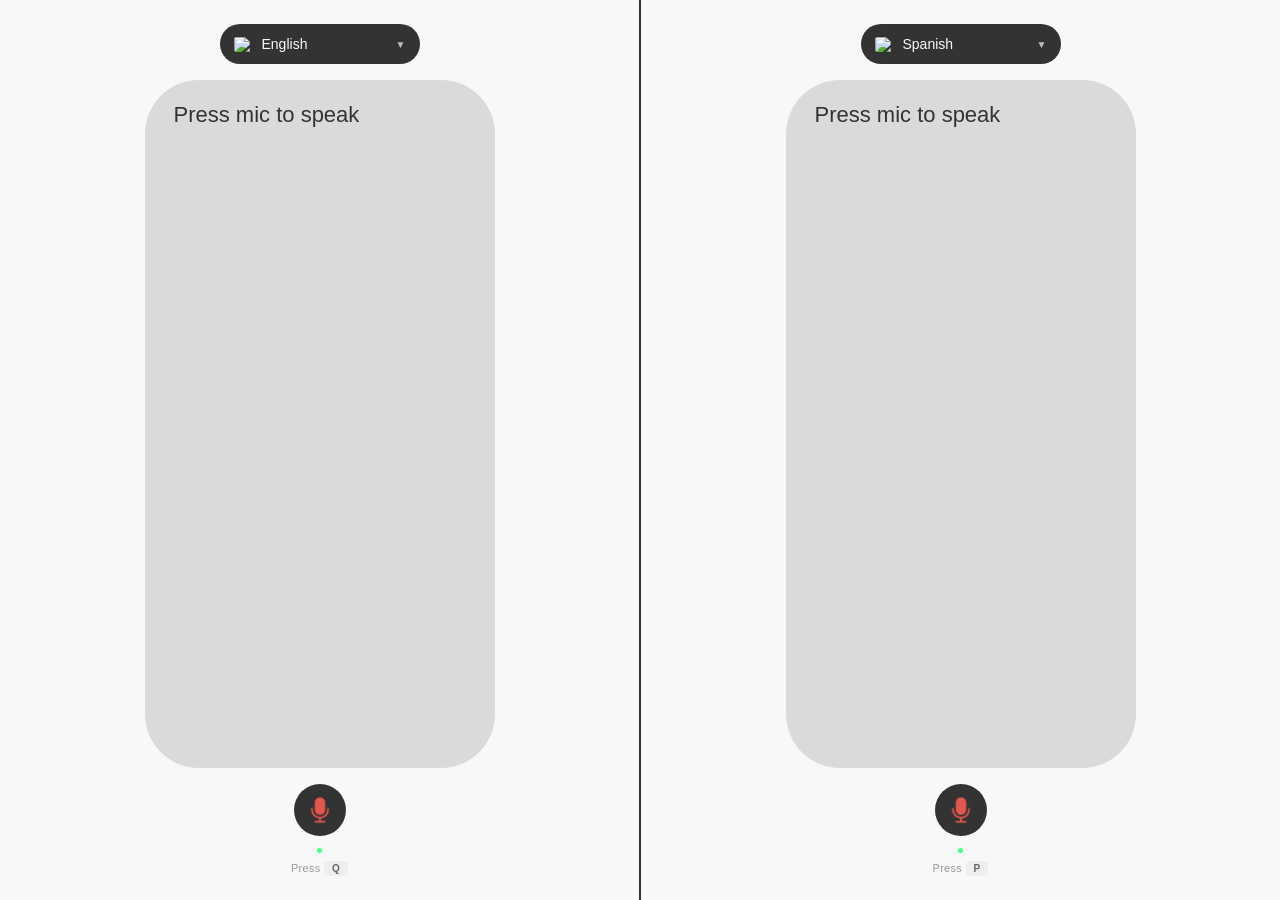
==== app.html @ 2e1ec72f "landing page fix" ====
<!DOCTYPE html>
<html lang="en">
<head>
    <meta charset="UTF-8" />
    <meta name="viewport" content="width=device-width, initial-scale=1.0, maximum-scale=1.0, user-scalable=no" />
    <title>MICHI — AI Voice Translator</title>
    <link rel="stylesheet" href="style.css" />
</head>
<body>

    <!-- ============================================================ -->
    <!-- SPEAKER 1 (Bottom on mobile, Left on desktop)                -->
    <!-- ============================================================ -->
    <div id="speaker1" class="speaker-half bottom-half">

        <!-- Language Selector - CUSTOM DROPDOWN -->
        <div class="language-section">
            <div class="custom-dropdown" id="dropdown1">
                <button class="dropdown-trigger" id="dropdownBtn1">
                    <img src="https://flagcdn.com/w40/us.png" alt="English" class="flag-image" />
                    <span class="selected-text">English</span>
                    <span class="arrow">▼</span>
                </button>
                <ul class="dropdown-menu" id="dropdownMenu1">
                    <li data-value="en"    data-flag="https://flagcdn.com/w40/us.png" class="active">English</li>
                    <li data-value="es"    data-flag="https://flagcdn.com/w40/es.png">Spanish</li>
                    <li data-value="fr"    data-flag="https://flagcdn.com/w40/fr.png">French</li>
                    <li data-value="de"    data-flag="https://flagcdn.com/w40/de.png">German</li>
                    <li data-value="it"    data-flag="https://flagcdn.com/w40/it.png">Italian</li>
                    <li data-value="pt"    data-flag="https://flagcdn.com/w40/pt.png">Portuguese</li>
                    <li data-value="pt-BR" data-flag="https://flagcdn.com/w40/br.png">Portuguese (Brazilian)</li>
                    <li data-value="nl"    data-flag="https://flagcdn.com/w40/nl.png">Dutch</li>
                    <li data-value="pl"    data-flag="https://flagcdn.com/w40/pl.png">Polish</li>
                    <li data-value="sv"    data-flag="https://flagcdn.com/w40/se.png">Swedish</li>
                    <li data-value="no"    data-flag="https://flagcdn.com/w40/no.png">Norwegian</li>
                    <li data-value="da"    data-flag="https://flagcdn.com/w40/dk.png">Danish</li>
                    <li data-value="fi"    data-flag="https://flagcdn.com/w40/fi.png">Finnish</li>
                    <li data-value="is"    data-flag="https://flagcdn.com/w40/is.png">Icelandic</li>
                    <li data-value="ro"    data-flag="https://flagcdn.com/w40/ro.png">Romanian</li>
                    <li data-value="hu"    data-flag="https://flagcdn.com/w40/hu.png">Hungarian</li>
                    <li data-value="cs"    data-flag="https://flagcdn.com/w40/cz.png">Czech</li>
                    <li data-value="sk"    data-flag="https://flagcdn.com/w40/sk.png">Slovak</li>
                    <li data-value="hr"    data-flag="https://flagcdn.com/w40/hr.png">Croatian</li>
                    <li data-value="bs"    data-flag="https://flagcdn.com/w40/ba.png">Bosnian</li>
                    <li data-value="sr"    data-flag="https://flagcdn.com/w40/rs.png">Serbian</li>
                    <li data-value="sl"    data-flag="https://flagcdn.com/w40/si.png">Slovenian</li>
                    <li data-value="bg"    data-flag="https://flagcdn.com/w40/bg.png">Bulgarian</li>
                    <li data-value="mk"    data-flag="https://flagcdn.com/w40/mk.png">Macedonian</li>
                    <li data-value="sq"    data-flag="https://flagcdn.com/w40/al.png">Albanian</li>
                    <li data-value="el"    data-flag="https://flagcdn.com/w40/gr.png">Greek</li>
                    <li data-value="ru"    data-flag="https://flagcdn.com/w40/ru.png">Russian</li>
                    <li data-value="uk"    data-flag="https://flagcdn.com/w40/ua.png">Ukrainian</li>
                    <li data-value="lt"    data-flag="https://flagcdn.com/w40/lt.png">Lithuanian</li>
                    <li data-value="lv"    data-flag="https://flagcdn.com/w40/lv.png">Latvian</li>
                    <li data-value="et"    data-flag="https://flagcdn.com/w40/ee.png">Estonian</li>
                    <li data-value="ca"    data-flag="https://flagcdn.com/w40/es.png">Catalan</li>
                    <li data-value="gl"    data-flag="https://flagcdn.com/w40/es.png">Galician</li>
                    <li data-value="eu"    data-flag="https://flagcdn.com/w40/es.png">Basque</li>
                    <li data-value="cy"    data-flag="https://flagcdn.com/w40/gb.png">Welsh</li>
                    <li data-value="ga"    data-flag="https://flagcdn.com/w40/ie.png">Irish</li>
                    <li data-value="mt"    data-flag="https://flagcdn.com/w40/mt.png">Maltese</li>
                    <li data-value="lb"    data-flag="https://flagcdn.com/w40/lu.png">Luxembourgish</li>
                    <li data-value="ar"    data-flag="https://flagcdn.com/w40/sa.png">Arabic</li>
                    <li data-value="he"    data-flag="https://flagcdn.com/w40/il.png">Hebrew</li>
                    <li data-value="fa"    data-flag="https://flagcdn.com/w40/ir.png">Persian (Farsi)</li>
                    <li data-value="tr"    data-flag="https://flagcdn.com/w40/tr.png">Turkish</li>
                    <li data-value="az"    data-flag="https://flagcdn.com/w40/az.png">Azerbaijani</li>
                    <li data-value="hy"    data-flag="https://flagcdn.com/w40/am.png">Armenian</li>
                    <li data-value="ka"    data-flag="https://flagcdn.com/w40/ge.png">Georgian</li>
                    <li data-value="kk"    data-flag="https://flagcdn.com/w40/kz.png">Kazakh</li>
                    <li data-value="uz"    data-flag="https://flagcdn.com/w40/uz.png">Uzbek</li>
                    <li data-value="mn"    data-flag="https://flagcdn.com/w40/mn.png">Mongolian</li>
                    <li data-value="hi"    data-flag="https://flagcdn.com/w40/in.png">Hindi</li>
                    <li data-value="bn"    data-flag="https://flagcdn.com/w40/bd.png">Bengali</li>
                    <li data-value="ur"    data-flag="https://flagcdn.com/w40/pk.png">Urdu</li>
                    <li data-value="pa"    data-flag="https://flagcdn.com/w40/in.png">Punjabi</li>
                    <li data-value="gu"    data-flag="https://flagcdn.com/w40/in.png">Gujarati</li>
                    <li data-value="mr"    data-flag="https://flagcdn.com/w40/in.png">Marathi</li>
                    <li data-value="ta"    data-flag="https://flagcdn.com/w40/in.png">Tamil</li>
                    <li data-value="te"    data-flag="https://flagcdn.com/w40/in.png">Telugu</li>
                    <li data-value="kn"    data-flag="https://flagcdn.com/w40/in.png">Kannada</li>
                    <li data-value="ml"    data-flag="https://flagcdn.com/w40/in.png">Malayalam</li>
                    <li data-value="si"    data-flag="https://flagcdn.com/w40/lk.png">Sinhala</li>
                    <li data-value="ne"    data-flag="https://flagcdn.com/w40/np.png">Nepali</li>
                    <li data-value="zh"    data-flag="https://flagcdn.com/w40/cn.png">Chinese (Simplified)</li>
                    <li data-value="zh-TW" data-flag="https://flagcdn.com/w40/tw.png">Chinese (Traditional)</li>
                    <li data-value="ja"    data-flag="https://flagcdn.com/w40/jp.png">Japanese</li>
                    <li data-value="ko"    data-flag="https://flagcdn.com/w40/kr.png">Korean</li>
                    <li data-value="vi"    data-flag="https://flagcdn.com/w40/vn.png">Vietnamese</li>
                    <li data-value="th"    data-flag="https://flagcdn.com/w40/th.png">Thai</li>
                    <li data-value="id"    data-flag="https://flagcdn.com/w40/id.png">Indonesian</li>
                    <li data-value="ms"    data-flag="https://flagcdn.com/w40/my.png">Malay</li>
                    <li data-value="fil"   data-flag="https://flagcdn.com/w40/ph.png">Filipino</li>
                    <li data-value="my"    data-flag="https://flagcdn.com/w40/mm.png">Burmese</li>
                    <li data-value="km"    data-flag="https://flagcdn.com/w40/kh.png">Khmer</li>
                    <li data-value="lo"    data-flag="https://flagcdn.com/w40/la.png">Lao</li>
                    <li data-value="sw"    data-flag="https://flagcdn.com/w40/ke.png">Swahili</li>
                    <li data-value="am"    data-flag="https://flagcdn.com/w40/et.png">Amharic</li>
                    <li data-value="ha"    data-flag="https://flagcdn.com/w40/ng.png">Hausa</li>
                    <li data-value="yo"    data-flag="https://flagcdn.com/w40/ng.png">Yoruba</li>
                    <li data-value="ig"    data-flag="https://flagcdn.com/w40/ng.png">Igbo</li>
                    <li data-value="zu"    data-flag="https://flagcdn.com/w40/za.png">Zulu</li>
                    <li data-value="af"    data-flag="https://flagcdn.com/w40/za.png">Afrikaans</li>
                </ul>
            </div>
        </div>

        <!-- Hidden select for JavaScript -->
        <select id="lang1" style="display: none;">
            <option value="en" selected>English</option>
            <option value="es">Spanish</option>
            <option value="fr">French</option>
            <option value="de">German</option>
            <option value="it">Italian</option>
            <option value="pt">Portuguese</option>
            <option value="pt-BR">Portuguese (Brazilian)</option>
            <option value="nl">Dutch</option>
            <option value="pl">Polish</option>
            <option value="sv">Swedish</option>
            <option value="no">Norwegian</option>
            <option value="da">Danish</option>
            <option value="fi">Finnish</option>
            <option value="is">Icelandic</option>
            <option value="ro">Romanian</option>
            <option value="hu">Hungarian</option>
            <option value="cs">Czech</option>
            <option value="sk">Slovak</option>
            <option value="hr">Croatian</option>
            <option value="bs">Bosnian</option>
            <option value="sr">Serbian</option>
            <option value="sl">Slovenian</option>
            <option value="bg">Bulgarian</option>
            <option value="mk">Macedonian</option>
            <option value="sq">Albanian</option>
            <option value="el">Greek</option>
            <option value="ru">Russian</option>
            <option value="uk">Ukrainian</option>
            <option value="lt">Lithuanian</option>
            <option value="lv">Latvian</option>
            <option value="et">Estonian</option>
            <option value="ca">Catalan</option>
            <option value="gl">Galician</option>
            <option value="eu">Basque</option>
            <option value="cy">Welsh</option>
            <option value="ga">Irish</option>
            <option value="mt">Maltese</option>
            <option value="lb">Luxembourgish</option>
            <option value="ar">Arabic</option>
            <option value="he">Hebrew</option>
            <option value="fa">Persian (Farsi)</option>
            <option value="tr">Turkish</option>
            <option value="az">Azerbaijani</option>
            <option value="hy">Armenian</option>
            <option value="ka">Georgian</option>
            <option value="kk">Kazakh</option>
            <option value="uz">Uzbek</option>
            <option value="mn">Mongolian</option>
            <option value="hi">Hindi</option>
            <option value="bn">Bengali</option>
            <option value="ur">Urdu</option>
            <option value="pa">Punjabi</option>
            <option value="gu">Gujarati</option>
            <option value="mr">Marathi</option>
            <option value="ta">Tamil</option>
            <option value="te">Telugu</option>
            <option value="kn">Kannada</option>
            <option value="ml">Malayalam</option>
            <option value="si">Sinhala</option>
            <option value="ne">Nepali</option>
            <option value="zh">Chinese (Simplified)</option>
            <option value="zh-TW">Chinese (Traditional)</option>
            <option value="ja">Japanese</option>
            <option value="ko">Korean</option>
            <option value="vi">Vietnamese</option>
            <option value="th">Thai</option>
            <option value="id">Indonesian</option>
            <option value="ms">Malay</option>
            <option value="fil">Filipino</option>
            <option value="my">Burmese</option>
            <option value="km">Khmer</option>
            <option value="lo">Lao</option>
            <option value="sw">Swahili</option>
            <option value="am">Amharic</option>
            <option value="ha">Hausa</option>
            <option value="yo">Yoruba</option>
            <option value="ig">Igbo</option>
            <option value="zu">Zulu</option>
            <option value="af">Afrikaans</option>
        </select>

        <!-- Translation Display -->
        <div id="translation1" class="translation-card">
            <span id="translationText1" class="translation-text">Hello</span>
        </div>

        <!-- Microphone Button -->
        <button id="speakBtn1" class="mic-btn">
            <img id="micIcon1" src="images/mic-active.png" alt="Microphone" class="mic-icon" />
        </button>

        <!-- Status Indicator -->
        <div id="status1" class="status-indicator">
            <span class="status-dot"></span>
        </div>

        <!-- Keyboard hint (desktop) -->
        <div class="keyboard-hint">Press <kbd>Q</kbd></div>

    </div>

    <!-- ============================================================ -->
    <!-- DIVIDER                                                       -->
    <!-- ============================================================ -->
    <div class="divider"></div>

    <!-- ============================================================ -->
    <!-- SPEAKER 2 (Top on mobile - UPSIDE DOWN, Right on desktop)    -->
    <!-- ============================================================ -->
    <div id="speaker2" class="speaker-half top-half">

        <!-- Language Selector - CUSTOM DROPDOWN -->
        <div class="language-section">
            <div class="custom-dropdown" id="dropdown2">
                <button class="dropdown-trigger" id="dropdownBtn2">
                    <img src="https://flagcdn.com/w40/es.png" alt="Spanish" class="flag-image" />
                    <span class="selected-text">Spanish</span>
                    <span class="arrow">▼</span>
                </button>
                <ul class="dropdown-menu" id="dropdownMenu2">
                    <li data-value="en"    data-flag="https://flagcdn.com/w40/us.png">English</li>
                    <li data-value="es"    data-flag="https://flagcdn.com/w40/es.png" class="active">Spanish</li>
                    <li data-value="fr"    data-flag="https://flagcdn.com/w40/fr.png">French</li>
                    <li data-value="de"    data-flag="https://flagcdn.com/w40/de.png">German</li>
                    <li data-value="it"    data-flag="https://flagcdn.com/w40/it.png">Italian</li>
                    <li data-value="pt"    data-flag="https://flagcdn.com/w40/pt.png">Portuguese</li>
                    <li data-value="pt-BR" data-flag="https://flagcdn.com/w40/br.png">Portuguese (Brazilian)</li>
                    <li data-value="nl"    data-flag="https://flagcdn.com/w40/nl.png">Dutch</li>
                    <li data-value="pl"    data-flag="https://flagcdn.com/w40/pl.png">Polish</li>
                    <li data-value="sv"    data-flag="https://flagcdn.com/w40/se.png">Swedish</li>
                    <li data-value="no"    data-flag="https://flagcdn.com/w40/no.png">Norwegian</li>
                    <li data-value="da"    data-flag="https://flagcdn.com/w40/dk.png">Danish</li>
                    <li data-value="fi"    data-flag="https://flagcdn.com/w40/fi.png">Finnish</li>
                    <li data-value="is"    data-flag="https://flagcdn.com/w40/is.png">Icelandic</li>
                    <li data-value="ro"    data-flag="https://flagcdn.com/w40/ro.png">Romanian</li>
                    <li data-value="hu"    data-flag="https://flagcdn.com/w40/hu.png">Hungarian</li>
                    <li data-value="cs"    data-flag="https://flagcdn.com/w40/cz.png">Czech</li>
                    <li data-value="sk"    data-flag="https://flagcdn.com/w40/sk.png">Slovak</li>
                    <li data-value="hr"    data-flag="https://flagcdn.com/w40/hr.png">Croatian</li>
                    <li data-value="bs"    data-flag="https://flagcdn.com/w40/ba.png">Bosnian</li>
                    <li data-value="sr"    data-flag="https://flagcdn.com/w40/rs.png">Serbian</li>
                    <li data-value="sl"    data-flag="https://flagcdn.com/w40/si.png">Slovenian</li>
                    <li data-value="bg"    data-flag="https://flagcdn.com/w40/bg.png">Bulgarian</li>
                    <li data-value="mk"    data-flag="https://flagcdn.com/w40/mk.png">Macedonian</li>
                    <li data-value="sq"    data-flag="https://flagcdn.com/w40/al.png">Albanian</li>
                    <li data-value="el"    data-flag="https://flagcdn.com/w40/gr.png">Greek</li>
                    <li data-value="ru"    data-flag="https://flagcdn.com/w40/ru.png">Russian</li>
                    <li data-value="uk"    data-flag="https://flagcdn.com/w40/ua.png">Ukrainian</li>
                    <li data-value="lt"    data-flag="https://flagcdn.com/w40/lt.png">Lithuanian</li>
                    <li data-value="lv"    data-flag="https://flagcdn.com/w40/lv.png">Latvian</li>
                    <li data-value="et"    data-flag="https://flagcdn.com/w40/ee.png">Estonian</li>
                    <li data-value="ca"    data-flag="https://flagcdn.com/w40/es.png">Catalan</li>
                    <li data-value="gl"    data-flag="https://flagcdn.com/w40/es.png">Galician</li>
                    <li data-value="eu"    data-flag="https://flagcdn.com/w40/es.png">Basque</li>
                    <li data-value="cy"    data-flag="https://flagcdn.com/w40/gb.png">Welsh</li>
                    <li data-value="ga"    data-flag="https://flagcdn.com/w40/ie.png">Irish</li>
                    <li data-value="mt"    data-flag="https://flagcdn.com/w40/mt.png">Maltese</li>
                    <li data-value="lb"    data-flag="https://flagcdn.com/w40/lu.png">Luxembourgish</li>
                    <li data-value="ar"    data-flag="https://flagcdn.com/w40/sa.png">Arabic</li>
                    <li data-value="he"    data-flag="https://flagcdn.com/w40/il.png">Hebrew</li>
                    <li data-value="fa"    data-flag="https://flagcdn.com/w40/ir.png">Persian (Farsi)</li>
                    <li data-value="tr"    data-flag="https://flagcdn.com/w40/tr.png">Turkish</li>
                    <li data-value="az"    data-flag="https://flagcdn.com/w40/az.png">Azerbaijani</li>
                    <li data-value="hy"    data-flag="https://flagcdn.com/w40/am.png">Armenian</li>
                    <li data-value="ka"    data-flag="https://flagcdn.com/w40/ge.png">Georgian</li>
                    <li data-value="kk"    data-flag="https://flagcdn.com/w40/kz.png">Kazakh</li>
                    <li data-value="uz"    data-flag="https://flagcdn.com/w40/uz.png">Uzbek</li>
                    <li data-value="mn"    data-flag="https://flagcdn.com/w40/mn.png">Mongolian</li>
                    <li data-value="hi"    data-flag="https://flagcdn.com/w40/in.png">Hindi</li>
                    <li data-value="bn"    data-flag="https://flagcdn.com/w40/bd.png">Bengali</li>
                    <li data-value="ur"    data-flag="https://flagcdn.com/w40/pk.png">Urdu</li>
                    <li data-value="pa"    data-flag="https://flagcdn.com/w40/in.png">Punjabi</li>
                    <li data-value="gu"    data-flag="https://flagcdn.com/w40/in.png">Gujarati</li>
                    <li data-value="mr"    data-flag="https://flagcdn.com/w40/in.png">Marathi</li>
                    <li data-value="ta"    data-flag="https://flagcdn.com/w40/in.png">Tamil</li>
                    <li data-value="te"    data-flag="https://flagcdn.com/w40/in.png">Telugu</li>
                    <li data-value="kn"    data-flag="https://flagcdn.com/w40/in.png">Kannada</li>
                    <li data-value="ml"    data-flag="https://flagcdn.com/w40/in.png">Malayalam</li>
                    <li data-value="si"    data-flag="https://flagcdn.com/w40/lk.png">Sinhala</li>
                    <li data-value="ne"    data-flag="https://flagcdn.com/w40/np.png">Nepali</li>
                    <li data-value="zh"    data-flag="https://flagcdn.com/w40/cn.png">Chinese (Simplified)</li>
                    <li data-value="zh-TW" data-flag="https://flagcdn.com/w40/tw.png">Chinese (Traditional)</li>
                    <li data-value="ja"    data-flag="https://flagcdn.com/w40/jp.png">Japanese</li>
                    <li data-value="ko"    data-flag="https://flagcdn.com/w40/kr.png">Korean</li>
                    <li data-value="vi"    data-flag="https://flagcdn.com/w40/vn.png">Vietnamese</li>
                    <li data-value="th"    data-flag="https://flagcdn.com/w40/th.png">Thai</li>
                    <li data-value="id"    data-flag="https://flagcdn.com/w40/id.png">Indonesian</li>
                    <li data-value="ms"    data-flag="https://flagcdn.com/w40/my.png">Malay</li>
                    <li data-value="fil"   data-flag="https://flagcdn.com/w40/ph.png">Filipino</li>
                    <li data-value="my"    data-flag="https://flagcdn.com/w40/mm.png">Burmese</li>
                    <li data-value="km"    data-flag="https://flagcdn.com/w40/kh.png">Khmer</li>
                    <li data-value="lo"    data-flag="https://flagcdn.com/w40/la.png">Lao</li>
                    <li data-value="sw"    data-flag="https://flagcdn.com/w40/ke.png">Swahili</li>
                    <li data-value="am"    data-flag="https://flagcdn.com/w40/et.png">Amharic</li>
                    <li data-value="ha"    data-flag="https://flagcdn.com/w40/ng.png">Hausa</li>
                    <li data-value="yo"    data-flag="https://flagcdn.com/w40/ng.png">Yoruba</li>
                    <li data-value="ig"    data-flag="https://flagcdn.com/w40/ng.png">Igbo</li>
                    <li data-value="zu"    data-flag="https://flagcdn.com/w40/za.png">Zulu</li>
                    <li data-value="af"    data-flag="https://flagcdn.com/w40/za.png">Afrikaans</li>
                </ul>
            </div>
        </div>

        <!-- Hidden select for JavaScript -->
        <select id="lang2" style="display: none;">
            <option value="en">English</option>
            <option value="es" selected>Spanish</option>
            <option value="fr">French</option>
            <option value="de">German</option>
            <option value="it">Italian</option>
            <option value="pt">Portuguese</option>
            <option value="pt-BR">Portuguese (Brazilian)</option>
            <option value="nl">Dutch</option>
            <option value="pl">Polish</option>
            <option value="sv">Swedish</option>
            <option value="no">Norwegian</option>
            <option value="da">Danish</option>
            <option value="fi">Finnish</option>
            <option value="is">Icelandic</option>
            <option value="ro">Romanian</option>
            <option value="hu">Hungarian</option>
            <option value="cs">Czech</option>
            <option value="sk">Slovak</option>
            <option value="hr">Croatian</option>
            <option value="bs">Bosnian</option>
            <option value="sr">Serbian</option>
            <option value="sl">Slovenian</option>
            <option value="bg">Bulgarian</option>
            <option value="mk">Macedonian</option>
            <option value="sq">Albanian</option>
            <option value="el">Greek</option>
            <option value="ru">Russian</option>
            <option value="uk">Ukrainian</option>
            <option value="lt">Lithuanian</option>
            <option value="lv">Latvian</option>
            <option value="et">Estonian</option>
            <option value="ca">Catalan</option>
            <option value="gl">Galician</option>
            <option value="eu">Basque</option>
            <option value="cy">Welsh</option>
            <option value="ga">Irish</option>
            <option value="mt">Maltese</option>
            <option value="lb">Luxembourgish</option>
            <option value="ar">Arabic</option>
            <option value="he">Hebrew</option>
            <option value="fa">Persian (Farsi)</option>
            <option value="tr">Turkish</option>
            <option value="az">Azerbaijani</option>
            <option value="hy">Armenian</option>
            <option value="ka">Georgian</option>
            <option value="kk">Kazakh</option>
            <option value="uz">Uzbek</option>
            <option value="mn">Mongolian</option>
            <option value="hi">Hindi</option>
            <option value="bn">Bengali</option>
            <option value="ur">Urdu</option>
            <option value="pa">Punjabi</option>
            <option value="gu">Gujarati</option>
            <option value="mr">Marathi</option>
            <option value="ta">Tamil</option>
            <option value="te">Telugu</option>
            <option value="kn">Kannada</option>
            <option value="ml">Malayalam</option>
            <option value="si">Sinhala</option>
            <option value="ne">Nepali</option>
            <option value="zh">Chinese (Simplified)</option>
            <option value="zh-TW">Chinese (Traditional)</option>
            <option value="ja">Japanese</option>
            <option value="ko">Korean</option>
            <option value="vi">Vietnamese</option>
            <option value="th">Thai</option>
            <option value="id">Indonesian</option>
            <option value="ms">Malay</option>
            <option value="fil">Filipino</option>
            <option value="my">Burmese</option>
            <option value="km">Khmer</option>
            <option value="lo">Lao</option>
            <option value="sw">Swahili</option>
            <option value="am">Amharic</option>
            <option value="ha">Hausa</option>
            <option value="yo">Yoruba</option>
            <option value="ig">Igbo</option>
            <option value="zu">Zulu</option>
            <option value="af">Afrikaans</option>
        </select>

        <!-- Translation Display -->
        <div id="translation2" class="translation-card">
            <span id="translationText2" class="translation-text">Hola</span>
        </div>

        <!-- Microphone Button -->
        <button id="speakBtn2" class="mic-btn">
            <img id="micIcon2" src="images/mic-active.png" alt="Microphone" class="mic-icon" />
        </button>

        <!-- Status Indicator -->
        <div id="status2" class="status-indicator">
            <span class="status-dot"></span>
        </div>

        <!-- Keyboard hint (desktop) -->
        <div class="keyboard-hint">Press <kbd>P</kbd></div>

    </div>

    <script src="script.js"></script>
</body>
</html>
---- style.css ----
/* ================================================================ */
/* RESET & BASE                                                     */
/* ================================================================ */
* {
    margin: 0;
    padding: 0;
    box-sizing: border-box;
}

html, body {
    height: 100%;
    font-family: -apple-system, BlinkMacSystemFont, 'Segoe UI', Roboto, sans-serif;
    background: #f8f8f8;
    color: #333333;
    overflow: hidden;
}

/* ================================================================ */
/* SPLIT SCREEN LAYOUT                                              */
/* ================================================================ */
body {
    display: flex;
    flex-direction: row;
}

.speaker-half {
    flex: 1;
    display: flex;
    flex-direction: column;
    align-items: center;
    justify-content: center;
    padding: 24px 20px;
    min-height: 0;
    background: #f8f8f8;
}

/* ================================================================ */
/* DIVIDER                                                         */
/* ================================================================ */
.divider {
    width: 2px;
    height: 100vh;
    background: #333333;
    flex-shrink: 0;
    z-index: 10;
}

/* ================================================================ */
/* LANGUAGE SELECTOR (Pill-shaped)                                  */
/* ================================================================ */
.language-section {
    flex-shrink: 0;
    margin-bottom: 16px;
}

.language-pill {
    display: flex;
    align-items: center;
    gap: 6px;
    background: #333333;
    padding: 6px 12px 6px 12px;
    border-radius: 50px;
    cursor: pointer;
    user-select: none;
    min-width: 200px;
    min-height: 40px;
}

.language-pill .flag {
    font-size: 16px;
    line-height: 1;
}

.language-pill .language-select {
    background: transparent;
    border: none;
    color: #fafafa;
    font-size: 14px;
    font-weight: 500;
    outline: none;
    cursor: pointer;
    padding: 2px 0;
    appearance: none;
    -webkit-appearance: none;
    min-width: 100px;
    width: 100%;
}

.language-pill .language-select option {
    background: #333333;
    color: #fafafa;
}

.language-pill .arrow {
    color: #fafafa;
    font-size: 10px;
    opacity: 0.7;
}


/* ================================================================ */
/* FLAG IMAGES                                                      */
/* ================================================================ */
.flag-image {
    width: 20px;
    height: 15px;
    object-fit: cover;
    border-radius: 2px;
    box-shadow: 0 0 2px rgba(0, 0, 0, 0.2);
    flex-shrink: 0;
}
/* ================================================================ */
/* TRANSLATION CARD (Rounded gray)                                 */
/* ================================================================ */
.translation-card {
    flex: 1;
    width: 100%;
    max-width: 350px;
    background: #dadada;
    border-radius: 54px;
    padding: 20px 29px;
    display: flex;
    align-items: flex-start;
    justify-content: flex-start;
    min-height: 120px;
    margin-bottom: 16px;
    transition: background 0.3s ease;
}

.translation-text {
    font-size: 22px;
    font-weight: 500;
    color: #333333;
    text-align: left;
    word-break: break-word;
    line-height: 1.4;
    transition: all 0.3s ease;
}

/* Empty state (when speaker is speaking) */
.translation-card.empty {
    background: #e8e8e8;
}

.translation-text.empty-text {
    color: #999999;
    font-style: italic;
    font-weight: 300;
    font-size: 16px;
}

/* Listening state */
.translation-text.listening {
    color: #e0584d;
    animation: pulse-text 0.8s ease-in-out infinite;
}

/* Translating state */
.translation-text.translating {
    color: #ffaa00;
    animation: pulse-text 0.6s ease-in-out infinite;
}

@keyframes pulse-text {
    0%, 100% { opacity: 1; }
    50% { opacity: 0.4; }
}

/* ================================================================ */
/* MICROPHONE BUTTON                                               */
/* ================================================================ */
.mic-btn {
    width: 52px;
    height: 52px;
    border-radius: 50%;
    border: none;
    background: #333333;
    cursor: pointer;
    touch-action: none;
    user-select: none;
    -webkit-user-select: none;
    display: flex;
    align-items: center;
    justify-content: center;
    margin-bottom: 8px;
    transition: all 0.2s ease;
    flex-shrink: 0;
    padding: 0;
    overflow: hidden;
}

.mic-icon {
    width: 30px;
    height: 30px;
    object-fit: contain;
    display: block;
    transition: all 0.3s ease;
}

/* ----- IDLE (default) ----- */
.mic-btn:not(.listening):not(.translating):not(:disabled) {
    background: #333333;
}

/* ----- LISTENING (active) ----- */
.mic-btn.listening {
    background: #e0584d;
    animation: pulse-circle 0.8s ease-in-out infinite;
}

/* ----- TRANSLATING ----- */
.mic-btn.translating {
    background: #ffaa00;
    animation: pulse-circle-yellow 0.6s ease-in-out infinite;
}

/* ----- DISABLED (greyed out) ----- */
.mic-btn:disabled {
    background: #555555 !important;
    cursor: not-allowed;
    animation: none !important;
    pointer-events: none;
    opacity: 0.7;
}

.mic-btn:disabled .mic-icon {
    filter: grayscale(1) brightness(0.7);
}

/* ----- Active state animations ----- */
@keyframes pulse-circle {
    0%, 100% {
        transform: scale(1);
        box-shadow: 0 0 0 0 rgba(224, 88, 77, 0.4);
    }
    50% {
        transform: scale(1.05);
        box-shadow: 0 0 0 16px rgba(224, 88, 77, 0);
    }
}

@keyframes pulse-circle-yellow {
    0%, 100% {
        transform: scale(1);
        box-shadow: 0 0 0 0 rgba(255, 170, 0, 0.4);
    }
    50% {
        transform: scale(1.05);
        box-shadow: 0 0 0 16px rgba(255, 170, 0, 0);
    }
}

/* ================================================================ */
/* STATUS INDICATOR                                                */
/* ================================================================ */
.status-indicator {
    display: flex;
    justify-content: center;
    align-items: center;
    flex-shrink: 0;
    padding: 4px 0;
}

.status-dot {
    width: 5px;
    height: 5px;
    border-radius: 50%;
    display: inline-block;
    transition: background 0.3s, box-shadow 0.3s;
    background: #44ff88;
    box-shadow: 0 0 8px rgba(68, 255, 136, 0.3);
}

.status-dot.ready {
    background: #44ff88;
    box-shadow: 0 0 8px rgba(68, 255, 136, 0.3);
}

.status-dot.listening {
    background: #e0584d;
    box-shadow: 0 0 15px rgba(224, 88, 77, 0.5);
    animation: pulse-dot 0.8s ease-in-out infinite;
}

.status-dot.translating {
    background: #ffaa00;
    box-shadow: 0 0 12px rgba(255, 170, 0, 0.4);
    animation: pulse-dot 0.6s ease-in-out infinite;
}

.status-dot.disabled {
    background: #999999;
    box-shadow: none;
}

@keyframes pulse-dot {
    0%, 100% {
        transform: scale(1);
        opacity: 1;
    }
    50% {
        transform: scale(1.8);
        opacity: 0.4;
    }
}

/* ================================================================ */
/* KEYBOARD HINT (desktop only)                                    */
/* ================================================================ */
.keyboard-hint {
    display: none;
    font-size: 11px;
    color: #999999;
    text-align: center;
    margin-top: 4px;
    letter-spacing: 0.3px;
    font-weight: 400;
}

.keyboard-hint kbd {
    display: inline-block;
    padding: 2px 8px;
    background: #eeeeee;
    border-radius: 4px;
    font-size: 10px;
    font-weight: 600;
    color: #666666;
    font-family: inherit;
}

@media (min-width: 768px) {
    .keyboard-hint {
        display: block;
    }
}


/* ================================================================ */
/* CUSTOM DROPDOWN                                                 */
/* ================================================================ */
.custom-dropdown {
    position: relative;
    min-width: 200px;
    min-height: 40px;
}

.dropdown-trigger {
    display: flex;
    align-items: center;
    gap: 8px;
    background: #333333;
    color: #fafafa;
    padding: 8px 14px;
    border: none;
    border-radius: 50px;
    cursor: pointer;
    font-size: 14px;
    font-weight: 500;
    width: 100%;
    min-height: 40px;
    transition: all 0.2s ease;
}

.dropdown-trigger:hover {
    background: #444444;
}

.dropdown-trigger .arrow {
    margin-left: auto;
    font-size: 10px;
    opacity: 0.7;
    transition: transform 0.3s ease;
}

.dropdown-trigger .arrow.open {
    transform: rotate(180deg);
}

/* Dropdown Menu */
.dropdown-menu {
    display: none;
    position: absolute;
    top: calc(100% + 4px);
    left: 0;
    right: 0;
    background: #333333;
    border-radius: 12px;
    padding: 6px 0;
    margin: 0;
    list-style: none;
    z-index: 1000;
    max-height: 200px;
    overflow-y: auto;
    box-shadow: 0 8px 24px rgba(0, 0, 0, 0.3);
}

.dropdown-menu.open {
    display: block;
    animation: dropdownFadeIn 0.2s ease;
}

@keyframes dropdownFadeIn {
    from {
        opacity: 0;
        transform: translateY(-8px);
    }
    to {
        opacity: 1;
        transform: translateY(0);
    }
}

.dropdown-menu li {
    display: flex;
    align-items: center;
    gap: 8px;
    padding: 8px 14px;
    cursor: pointer;
    font-size: 14px;
    color: #fafafa;
    transition: background 0.15s ease;
}

.dropdown-menu li:hover {
    background: #444444;
}

.dropdown-menu li.active {
    background: #555555;
    font-weight: 600;
}

.dropdown-menu li .flag-image {
    width: 20px;
    height: 15px;
    object-fit: cover;
    border-radius: 2px;
}

/* Scrollbar styling */
.dropdown-menu::-webkit-scrollbar {
    width: 4px;
}

.dropdown-menu::-webkit-scrollbar-track {
    background: transparent;
}

.dropdown-menu::-webkit-scrollbar-thumb {
    background: #666666;
    border-radius: 4px;
}

.dropdown-menu::-webkit-scrollbar-thumb:hover {
    background: #888888;
}


/* ================================================================ */
/* RESPONSIVE: MOBILE (Top/Bottom)                                 */
/* ================================================================ */
@media (max-width: 767px) {
    body {
        flex-direction: column-reverse !important;
    }

    .divider {
        width: 100%;
        height: 2px;
        background: #333333;
    }

    .speaker-half {
        padding: 16px;
        justify-content: center;
        flex: 1;
    }

    /* ✅ Speaker 1 (now at top) - NORMAL */
    .bottom-half {
        border-bottom: 2px solid #333333;
        transform: none !important;
    }

    .bottom-half * {
        transform: none !important;
    }

    /* ✅ Speaker 2 (now at bottom) - UPSIDE DOWN */
    .top-half {
        transform: rotate(180deg);
        transform-origin: center;
    }

    .translation-card {
        max-width: 100%;
        min-height: 80px;
    }

    .translation-text {
        font-size: 18px;
    }

    .mic-btn {
        width: 64px;
        height: 64px;
    }

    .mic-icon {
        width: 24px;
        height: 24px;
    }

    .language-section {
        margin-bottom: 10px;
    }

    .translation-card {
        margin-bottom: 10px;
        padding: 16px 20px;
        min-height: 70px;
    }

    .mic-btn {
        margin-bottom: 4px;
    }

    .custom-dropdown {
        min-width: unset;
        width: 100%;
        max-width: 280px;
    }

    .dropdown-trigger {
        font-size: 13px;
        padding: 6px 12px;
        min-height: 36px;
    }

    .dropdown-menu li {
        font-size: 13px;
        padding: 6px 12px;
    }

    .language-pill {
        min-width: unset;
        width: 100%;
        max-width: 280px;
        min-height: 36px;
        padding: 4px 10px;
    }

    .language-pill .language-select {
        font-size: 13px;
        min-width: 80px;
    }

}

@media (max-width: 400px) {
    .speaker-half {
        padding: 10px 12px;
    }

    .translation-card {
        min-height: 60px;
        padding: 12px 16px;
        border-radius: 30px;
    }

    .translation-text {
        font-size: 16px;
    }

    .mic-btn {
        width: 52px;
        height: 52px;
    }

    .mic-icon {
        width: 20px;
        height: 20px;
    }

    .custom-dropdown {
        max-width: 220px;
    }

    .dropdown-trigger {
        font-size: 12px;
        padding: 4px 10px;
        min-height: 32px;
    }

    .dropdown-menu li {
        font-size: 12px;
        padding: 4px 10px;
    }

    .flag-image {
        width: 16px;
        height: 12px;
    }

    .status-dot {
        width: 4px;
        height: 4px;
    }

    .keyboard-hint {
        font-size: 9px;
    }

    .divider {
        height: 1.5px;
    }
}

@media (max-height: 500px) and (orientation: landscape) {
    .speaker-half {
        padding: 8px 12px;
    }

    .translation-card {
        min-height: 50px;
        padding: 10px 14px;
        border-radius: 24px;
        margin-bottom: 6px;
    }

    .translation-text {
        font-size: 14px;
    }

    .mic-btn {
        width: 40px;
        height: 40px;
        margin-bottom: 4px;
    }

    .mic-icon {
        width: 18px;
        height: 18px;
    }

    .language-section {
        margin-bottom: 4px;
    }

    .custom-dropdown {
        max-width: 180px;
        min-height: 28px;
    }

    .dropdown-trigger {
        font-size: 11px;
        padding: 4px 8px;
        min-height: 28px;
        border-radius: 30px;
    }

    .dropdown-menu li {
        font-size: 11px;
        padding: 4px 8px;
    }

    .status-dot {
        width: 4px;
        height: 4px;
    }

    .status-indicator {
        padding: 2px 0;
    }

    .keyboard-hint {
        font-size: 8px;
        margin-top: 2px;
    }

    .divider {
        height: 1.5px;
    }

    .flag-image {
        width: 14px;
        height: 10px;
    }
}

@media (min-width: 1440px) {
    .translation-card {
        max-width: 450px;
        min-height: 160px;
    }

    .translation-text {
        font-size: 28px;
    }

    .mic-btn {
        width: 68px;
        height: 68px;
    }

    .mic-icon {
        width: 36px;
        height: 36px;
    }

    .custom-dropdown {
        min-width: 260px;
    }

    .dropdown-trigger {
        font-size: 16px;
        padding: 10px 18px;
        min-height: 48px;
    }

    .dropdown-menu li {
        font-size: 16px;
        padding: 10px 18px;
    }

    .flag-image {
        width: 24px;
        height: 18px;
    }
}

/* ================================================================ */
/* RESPONSIVE: TABLET (Hybrid)                                     */
/* ================================================================ */
@media (min-width: 768px) and (max-width: 1023px) {
    .translation-card {
        max-width: 280px;
        min-height: 100px;
    }

    .mic-btn {
        width: 72px;
        height: 72px;
    }
}
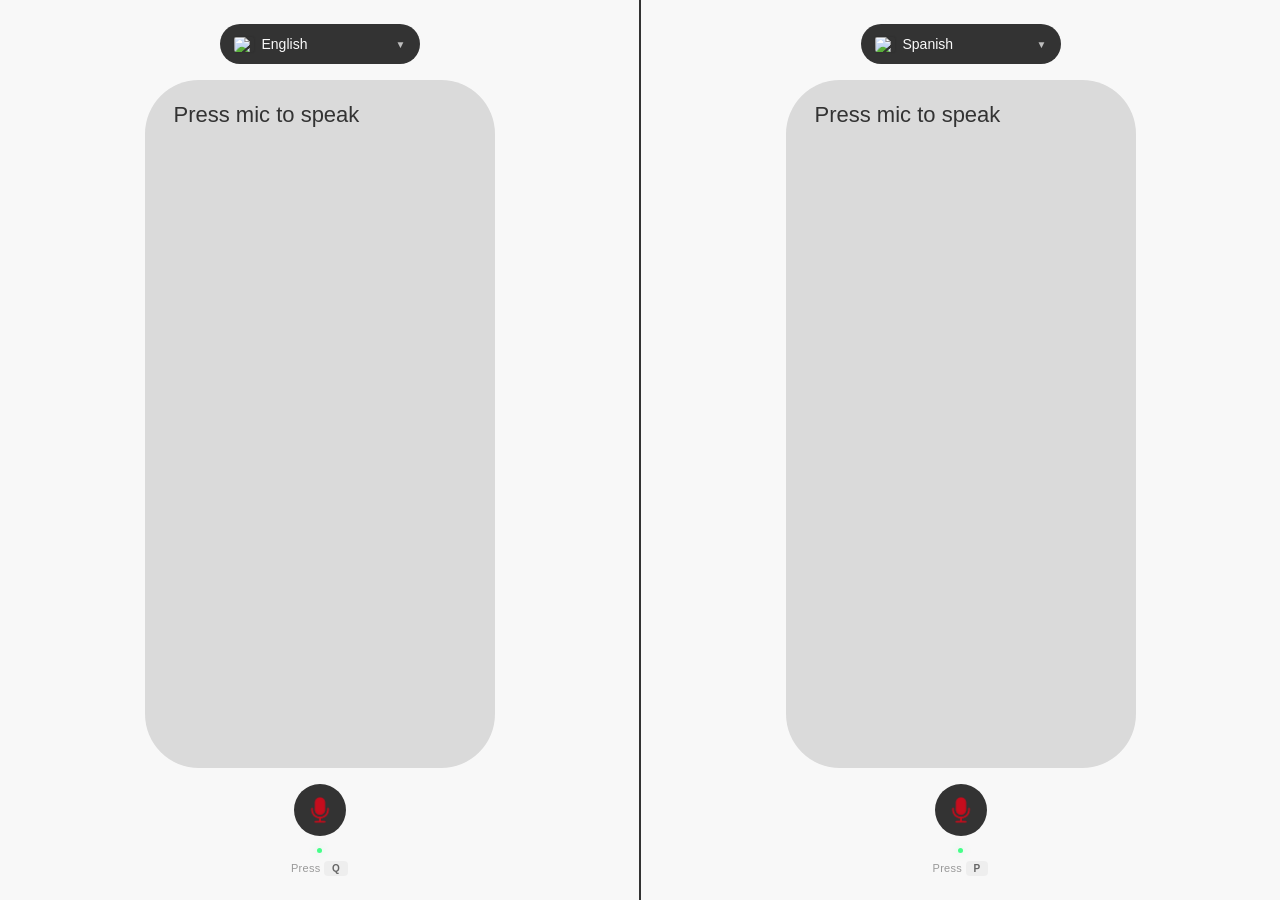
==== commit 44844890: "Update app.html" ====
--- a/app.html
+++ b/app.html
@@ -3,7 +3,7 @@
 <head>
     <meta charset="UTF-8" />
     <meta name="viewport" content="width=device-width, initial-scale=1.0, maximum-scale=1.0, user-scalable=no" />
-    <title>MICHI — AI Voice Translator</title>
+    <title>MICHI — AI-Powered Voice Translator</title>
     <link rel="stylesheet" href="style.css" />
 </head>
 <body>
@@ -415,4 +415,4 @@
 
     <script src="script.js"></script>
 </body>
-</html>+</html>
